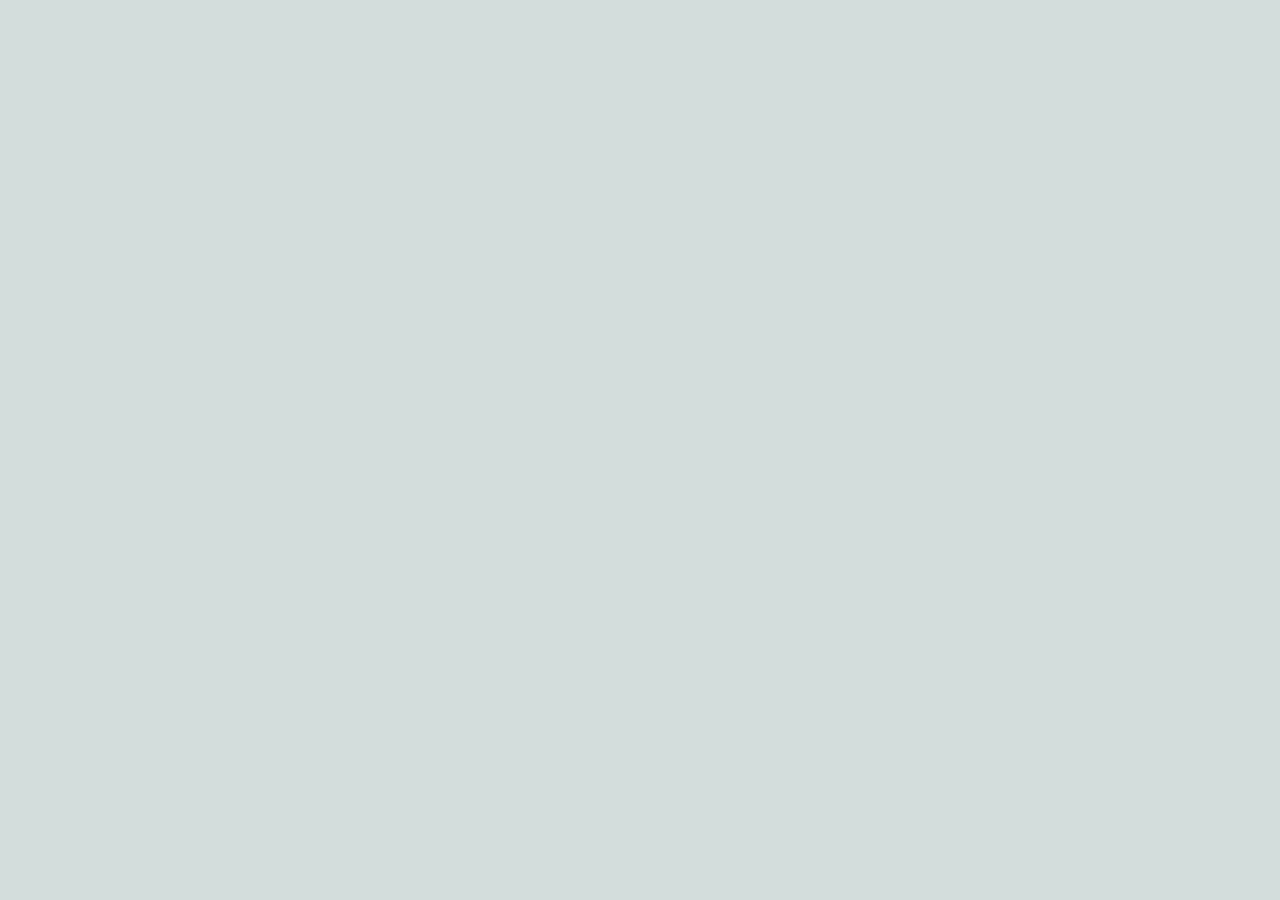
==== 2 - multi-column/index.html @ 418dd0c0 "first commit" ====
<html lang="en">
<head>
  <meta charset="UTF-8">
  <meta http-equiv="X-UA-Compatible" content="IE=edge">
  <meta name="viewport" content="width=device-width, initial-scale=1.0">
  <title>Multi Column Blog Layout</title>
  <link rel="stylesheet" href="styles.css">
</head>
<body>
  
</body>
</html>
---- 2 - multi-column/styles.css ----
@import url('https://fonts.googleapis.com/css2?family=Poppins:wght@200;400;500;600;800&family=VT323&display=swap');

body {
  margin: 20px;
  font-family: "Poppins";
  background: #d1dedd;
}
ul, li {
  padding: 0;
  list-style-type: none;
}
h1,h2,h3 {
  color: #767f7e;
}
p {
  color: #828b8a;
}
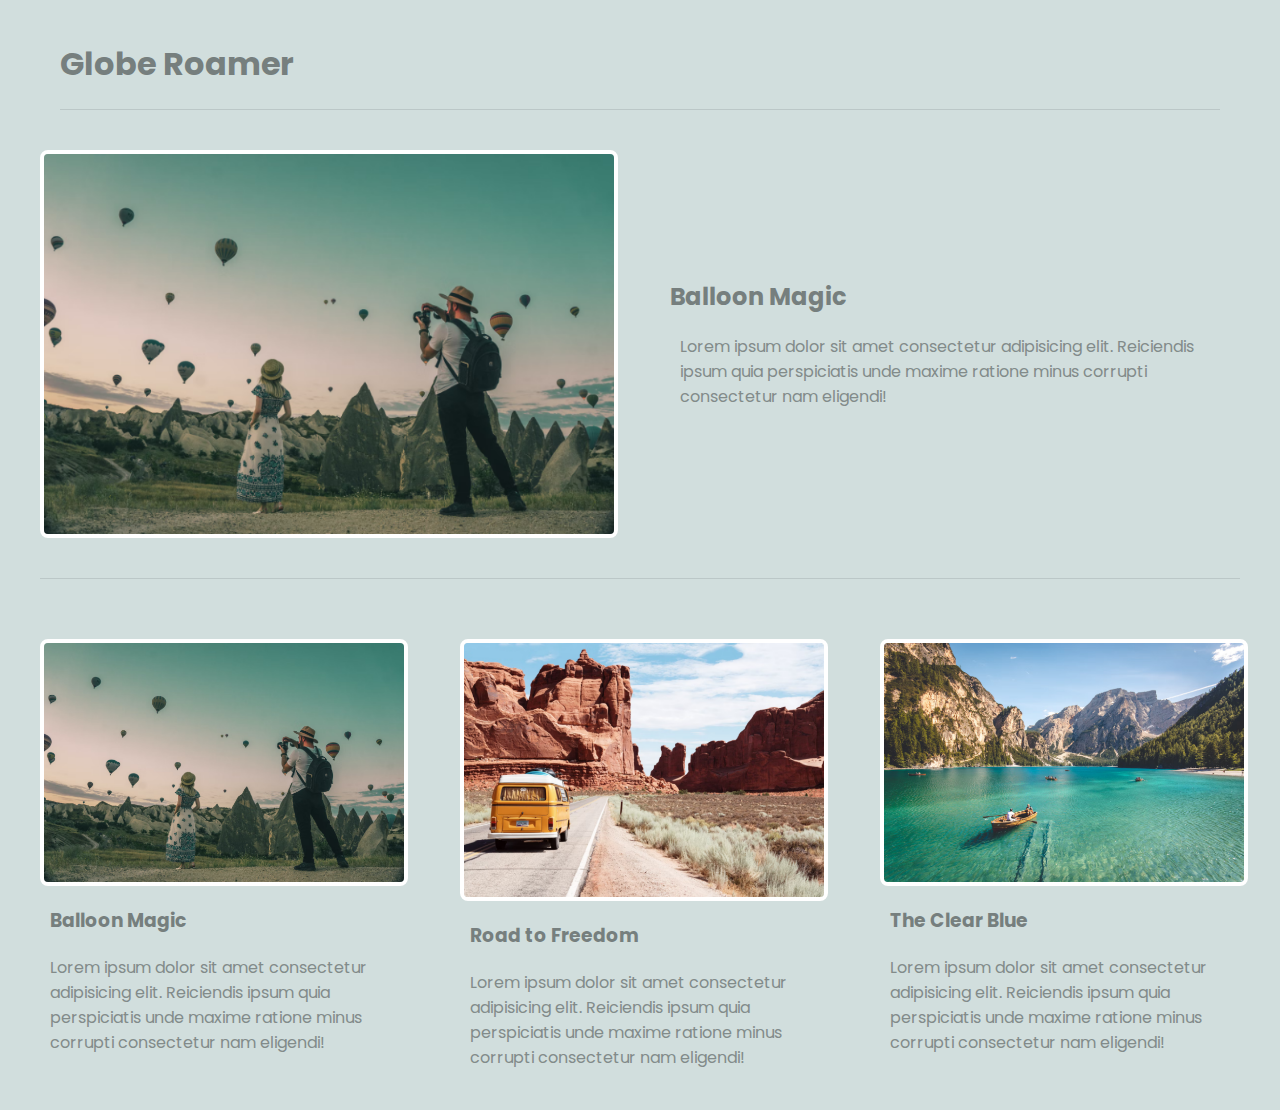
==== commit 1052bc51: "lesson 2 - multicolumn layout" ====
--- a/2 - multi-column/index.html
+++ b/2 - multi-column/index.html
@@ -7,6 +7,38 @@
   <link rel="stylesheet" href="styles.css">
 </head>
 <body>
-  
+  <header>
+    <h1>Globe Roamer</h1>
+  </header>
+  <main class="grid-container">
+    <article class="featured">
+      <img src="img/1.png" alt="featured img">
+      <div>
+        <h2>Balloon Magic</h2>
+        <p>Lorem ipsum dolor sit amet consectetur adipisicing elit. Reiciendis ipsum quia perspiciatis unde maxime ratione minus corrupti consectetur nam eligendi!</p>
+      </div>
+    </article>
+    <article>
+      <img src="img/1.png" alt="article img">
+      <div>
+        <h3>Balloon Magic</h3>
+        <p>Lorem ipsum dolor sit amet consectetur adipisicing elit. Reiciendis ipsum quia perspiciatis unde maxime ratione minus corrupti consectetur nam eligendi!</p>
+      </div>
+    </article>
+    <article>
+      <img src="img/2.png" alt="article img">
+      <div>
+        <h3>Road to Freedom</h3>
+        <p>Lorem ipsum dolor sit amet consectetur adipisicing elit. Reiciendis ipsum quia perspiciatis unde maxime ratione minus corrupti consectetur nam eligendi!</p>
+      </div>
+    </article>
+    <article>
+      <img src="img/3.png" alt="article img">
+      <div>
+        <h3>The Clear Blue</h3>
+        <p>Lorem ipsum dolor sit amet consectetur adipisicing elit. Reiciendis ipsum quia perspiciatis unde maxime ratione minus corrupti consectetur nam eligendi!</p>
+      </div>
+    </article>
+  </main>
 </body>
 </html>--- a/2 - multi-column/styles.css
+++ b/2 - multi-column/styles.css
@@ -14,4 +14,56 @@
 }
 p {
   color: #828b8a;
+}
+
+header {
+  max-width: 1200px;
+  margin: 40px;
+  border-bottom: 1px solid #bbc7c7;
+}
+
+.grid-container {
+  display: grid;
+  grid-template-columns: 1fr 1fr 1fr;
+  gap: 60px;
+  max-width: 1200px;
+  margin: 20px auto;
+}
+
+article.featured {
+  grid-column: span 3;
+  display: grid;
+  grid-template-columns: 1fr 1fr;
+  gap: 60px;
+  align-items: center;
+  border-bottom: 1px solid #bbc7c7;
+  padding-bottom: 40px;
+}
+
+article img, article.featured img {
+  width: 100%;
+  border: 4px solid #fff;
+  border-radius: 8px;
+}
+
+article p, article h3 {
+  margin: 20px 10px;
+}
+
+/* responsive style */
+@media screen and (max-width: 980px) {
+  article {
+    grid-column: span 3;
+    display: grid;
+    grid-template-columns: 1fr 1fr;
+    gap: 60px;
+    align-items: center;
+  };
+}
+
+@media screen and (max-width: 760px) {
+  article, article.featured {
+    display: block;
+    margin: 0 20px;
+  }
 }